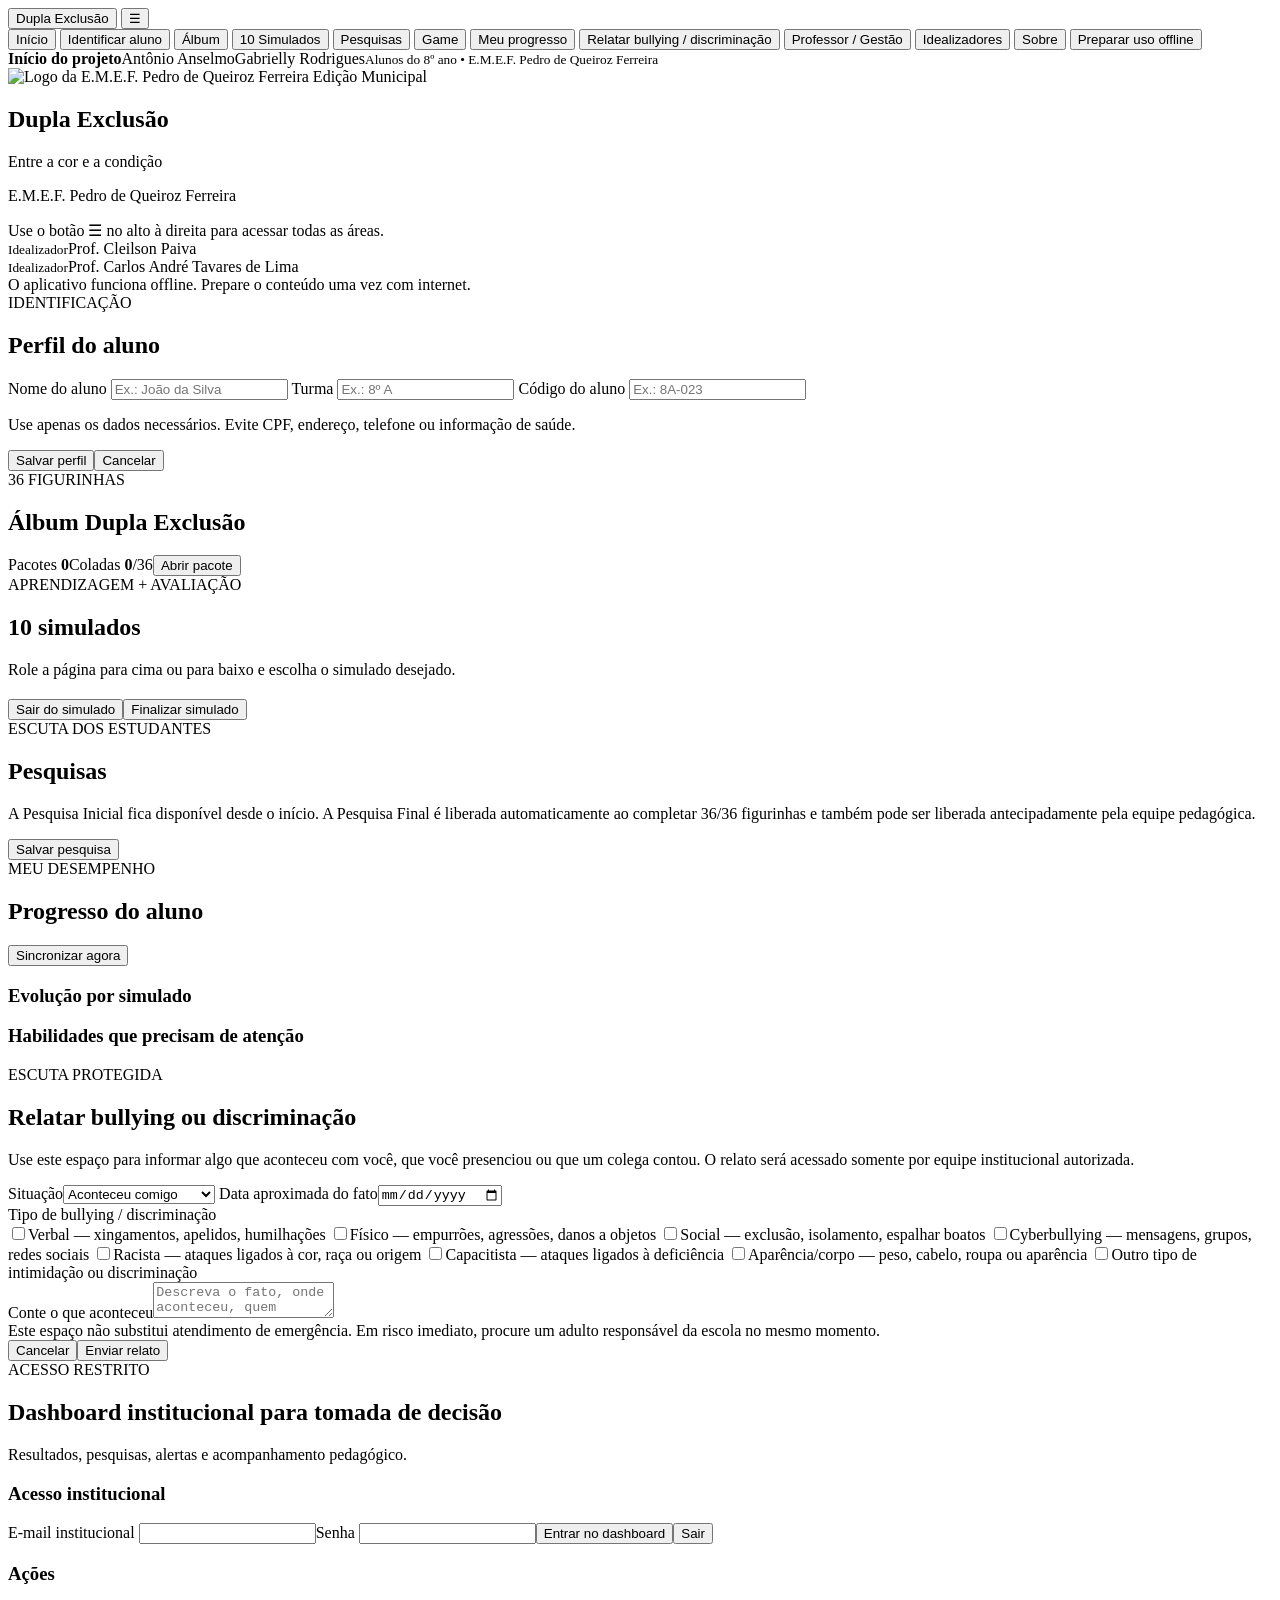
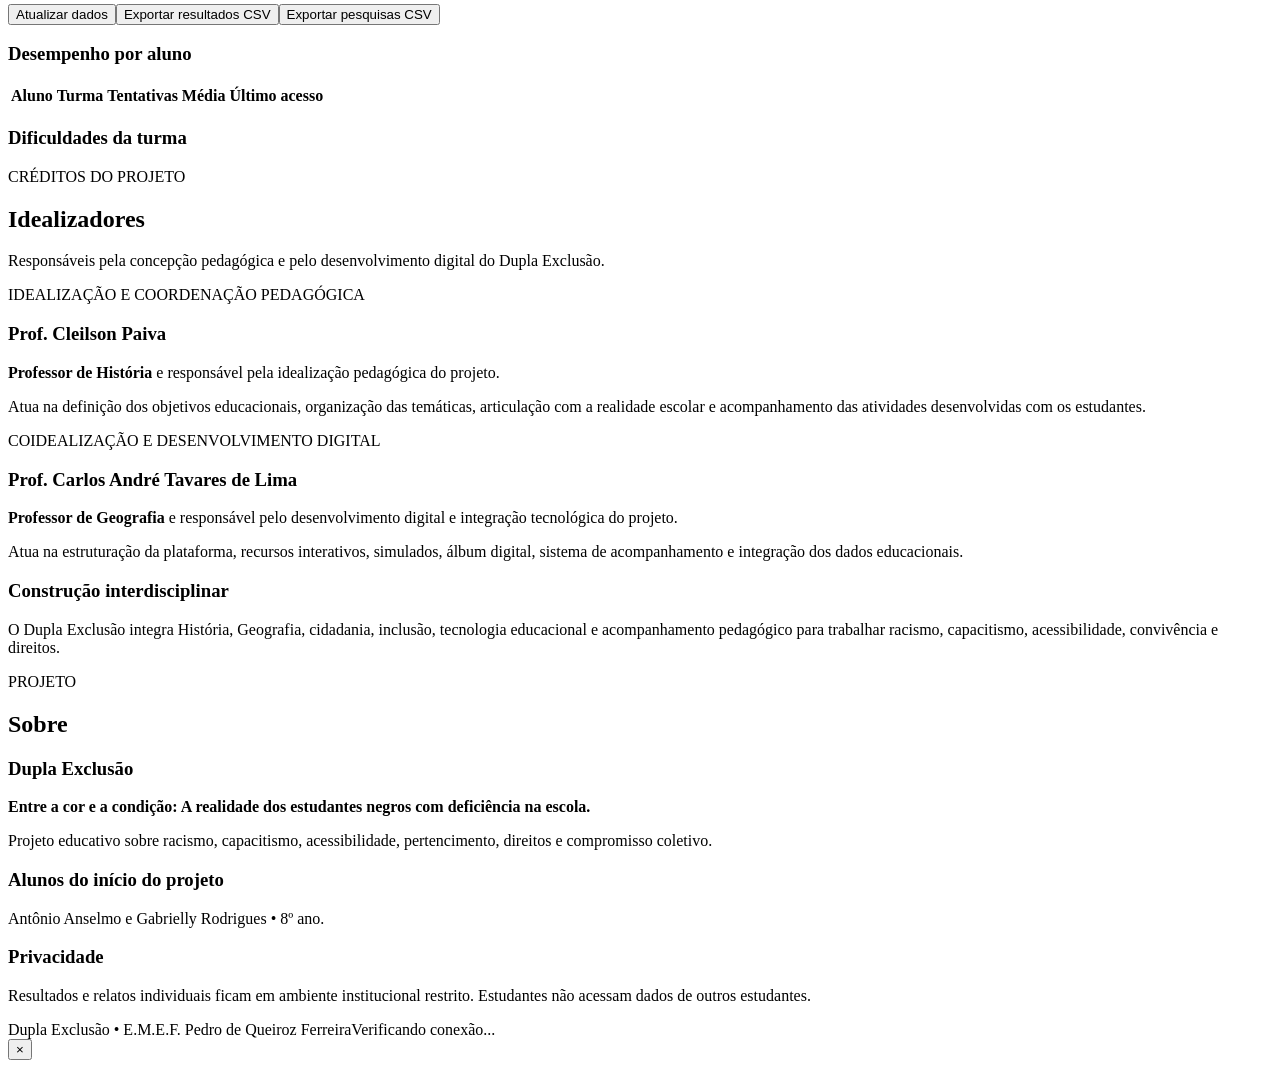
==== apk/index.html @ c0ab394a "fix(v27): separa plataforma web do APK e aplica logo opção 2" ====
<!doctype html>
<html lang="pt-BR">
<head>
  <meta charset="utf-8">
  <meta name="viewport" content="width=device-width,initial-scale=1,viewport-fit=cover">
  <meta name="theme-color" content="#081323">
  <meta name="description" content="Dupla Exclusão — álbum digital educativo, simulados, pesquisas, game, escuta protegida e acompanhamento pedagógico.">
  <title>Dupla Exclusão — Entre a cor e a condição</title>
  <link rel="manifest" href="manifest.webmanifest">
  <link rel="icon" href="icon-192.png">
  <link rel="stylesheet" href="style.css">
  <link rel="stylesheet" href="tablet-v24.css">
</head>
<body>
<div id="app">
  <header class="topbar">
    <button class="brand-button" data-screen="home" aria-label="Ir para início">Dupla Exclusão</button>
    <button id="menuBtn" class="menu-btn" aria-label="Abrir menu" aria-expanded="false">☰</button>
    <nav id="nav" class="nav">
      <button data-screen="home">Início</button>
      <button data-screen="perfil">Identificar aluno</button>
      <button data-screen="album">Álbum</button>
      <button data-screen="simulados">10 Simulados</button>
      <button data-screen="pesquisas">Pesquisas</button>
      <button id="gameBtn">Game</button>
      <button data-screen="progresso">Meu progresso</button>
      <button data-screen="denuncia">Relatar bullying / discriminação</button>
      <button data-screen="professor">Professor / Gestão</button>
      <button data-screen="idealizadores">Idealizadores</button>
      <button data-screen="sobre">Sobre</button>
      <button id="prepareOfflineBtn">Preparar uso offline</button>
      <div class="v24-menu-section"><strong>Início do projeto</strong><span>Antônio Anselmo</span><span>Gabrielly Rodrigues</span><small>Alunos do 8º ano • E.M.E.F. Pedro de Queiroz Ferreira</small></div>
    </nav>
  </header>

  <main>
    <section id="screen-home" class="screen active">
      <div class="v24-home">
        <img class="v24-school-logo" src="logo-pedro-queiroz.jpg" alt="Logo da E.M.E.F. Pedro de Queiroz Ferreira">
        <span class="v24-edition">Edição Municipal</span>
        <div>
          <h1>Dupla Exclusão</h1>
          <p class="v24-home-subtitle">Entre a cor e a condição</p>
          <p class="v24-home-school">E.M.E.F. Pedro de Queiroz Ferreira</p>
        </div>
        <div class="v24-home-hint">Use o botão ☰ no alto à direita para acessar todas as áreas.</div>
        <div class="v24-idealizadores-compactos">
          <div class="v24-idealizador"><small>Idealizador</small>Prof. Cleilson Paiva</div>
          <div class="v24-idealizador"><small>Idealizador</small>Prof. Carlos André Tavares de Lima</div>
        </div>
      </div>
      <div id="offlineStatus" class="status-note">O aplicativo funciona offline. Prepare o conteúdo uma vez com internet.</div>
    </section>

    <section id="screen-perfil" class="screen">
      <div class="section-head"><div><span class="eyebrow">IDENTIFICAÇÃO</span><h2>Perfil do aluno</h2></div></div>
      <form id="profileForm" class="form-card">
        <label>Nome do aluno <input id="studentName" maxlength="80" autocomplete="name" placeholder="Ex.: João da Silva"></label>
        <label>Turma <input id="studentClass" maxlength="40" placeholder="Ex.: 8º A"></label>
        <label>Código do aluno <input id="studentCode" maxlength="40" placeholder="Ex.: 8A-023"></label>
        <p class="privacy-tip">Use apenas os dados necessários. Evite CPF, endereço, telefone ou informação de saúde.</p>
        <div class="form-actions"><button type="submit" class="primary">Salvar perfil</button><button type="button" class="secondary" data-screen="home">Cancelar</button></div>
      </form>
    </section>

    <section id="screen-album" class="screen">
      <div class="section-head">
        <div><span class="eyebrow">36 FIGURINHAS</span><h2>Álbum Dupla Exclusão</h2></div>
        <div class="stats-inline"><span>Pacotes <b id="packsStat">0</b></span><span>Coladas <b id="stickersStat">0</b>/36</span><button id="openPackBtn" class="primary small">Abrir pacote</button></div>
      </div>
      <div class="album-tabs" id="albumTabs"></div>
      <div id="albumIntro" class="album-intro"></div>
      <div id="albumGrid" class="sticker-grid"></div>
    </section>

    <section id="screen-simulados" class="screen">
      <div class="section-head"><div><span class="eyebrow">APRENDIZAGEM + AVALIAÇÃO</span><h2>10 simulados</h2><p>Role a página para cima ou para baixo e escolha o simulado desejado.</p></div></div>
      <div id="requestedEvaluations"></div>
      <div id="simList" class="sim-grid"></div>
    </section>

    <section id="screen-quiz" class="screen">
      <div class="quiz-shell">
        <div class="quiz-top"><div><span id="quizTag" class="eyebrow"></span><h2 id="quizTitle"></h2></div><div id="quizProgress" class="quiz-progress"></div></div>
        <form id="quizForm"><div id="quizQuestions"></div><div class="quiz-actions"><button type="button" class="secondary" data-screen="simulados">Sair do simulado</button><button type="submit" class="primary">Finalizar simulado</button></div></form>
      </div>
    </section>

    <section id="screen-pesquisas" class="screen">
      <div class="section-head"><div><span class="eyebrow">ESCUTA DOS ESTUDANTES</span><h2>Pesquisas</h2><p>A Pesquisa Inicial fica disponível desde o início. A Pesquisa Final é liberada automaticamente ao completar 36/36 figurinhas e também pode ser liberada antecipadamente pela equipe pedagógica.</p></div></div>
      <div id="surveyTabs" class="survey-tabs"></div>
      <div id="surveyIntro" class="panel survey-intro"></div>
      <form id="surveyForm" class="survey-form"><div id="surveyQuestions"></div><div id="surveyStatus" class="status-note"></div><div class="form-actions"><button id="surveySaveBtn" type="submit" class="primary">Salvar pesquisa</button></div></form>
    </section>

    <section id="screen-progresso" class="screen">
      <div class="section-head"><div><span class="eyebrow">MEU DESEMPENHO</span><h2>Progresso do aluno</h2></div><button id="syncBtn" class="secondary">Sincronizar agora</button></div>
      <div id="progressSummary" class="dashboard-cards"></div>
      <div class="panel"><h3>Evolução por simulado</h3><div id="studentAttempts"></div></div>
      <div class="panel"><h3>Habilidades que precisam de atenção</h3><div id="studentSkills"></div></div>
    </section>

    <section id="screen-denuncia" class="screen">
      <div class="v24-report-shell">
        <div class="v24-report-head"><span class="eyebrow">ESCUTA PROTEGIDA</span><h2>Relatar bullying ou discriminação</h2><p>Use este espaço para informar algo que aconteceu com você, que você presenciou ou que um colega contou. O relato será acessado somente por equipe institucional autorizada.</p></div>
        <form id="bullyingReportForm">
          <div class="v24-report-column">
            <label class="v24-report-label">Situação<select id="bullyingContext"><option value="aconteceu_comigo">Aconteceu comigo</option><option value="presenciei">Eu presenciei</option><option value="relato_de_colega">Um colega me contou</option></select></label>
            <label class="v24-report-label">Data aproximada do fato<input id="bullyingDate" type="date"></label>
            <div class="v24-report-label"><span>Tipo de bullying / discriminação</span><div class="v24-type-grid">
              <label class="v24-type-option"><input type="checkbox" name="bullyingType" value="verbal"><span>Verbal — xingamentos, apelidos, humilhações</span></label>
              <label class="v24-type-option"><input type="checkbox" name="bullyingType" value="fisico"><span>Físico — empurrões, agressões, danos a objetos</span></label>
              <label class="v24-type-option"><input type="checkbox" name="bullyingType" value="social"><span>Social — exclusão, isolamento, espalhar boatos</span></label>
              <label class="v24-type-option"><input type="checkbox" name="bullyingType" value="cyberbullying"><span>Cyberbullying — mensagens, grupos, redes sociais</span></label>
              <label class="v24-type-option"><input type="checkbox" name="bullyingType" value="racista"><span>Racista — ataques ligados à cor, raça ou origem</span></label>
              <label class="v24-type-option"><input type="checkbox" name="bullyingType" value="capacitista"><span>Capacitista — ataques ligados à deficiência</span></label>
              <label class="v24-type-option"><input type="checkbox" name="bullyingType" value="aparencia"><span>Aparência/corpo — peso, cabelo, roupa ou aparência</span></label>
              <label class="v24-type-option"><input type="checkbox" name="bullyingType" value="outro"><span>Outro tipo de intimidação ou discriminação</span></label>
            </div></div>
          </div>
          <div class="v24-report-column">
            <label class="v24-report-label">Conte o que aconteceu<textarea id="bullyingDescription" maxlength="3000" placeholder="Descreva o fato, onde aconteceu, quem estava presente e o que você considera importante."></textarea></label>
            <div class="v24-report-note">Este espaço não substitui atendimento de emergência. Em risco imediato, procure um adulto responsável da escola no mesmo momento.</div>
            <div id="bullyingReportStatus" class="status-note" role="status" aria-live="polite"></div>
            <div class="v24-report-actions"><button type="button" class="secondary" data-screen="home">Cancelar</button><button type="submit" class="primary">Enviar relato</button></div>
          </div>
        </form>
      </div>
    </section>

    <section id="screen-professor" class="screen institutional-locked">
      <div class="section-head"><div><span class="eyebrow">ACESSO RESTRITO</span><h2>Dashboard institucional para tomada de decisão</h2><p>Resultados, pesquisas, alertas e acompanhamento pedagógico.</p></div></div>
      <div class="teacher-grid">
        <div class="panel"><h3>Acesso institucional</h3><form id="teacherLoginForm" class="compact-form"><label>E-mail institucional <input id="teacherEmail" type="email" autocomplete="username"></label><label>Senha <input id="teacherPassword" type="password" autocomplete="current-password"></label><button class="primary" type="submit">Entrar no dashboard</button><button class="secondary" type="button" id="teacherLogoutBtn">Sair</button></form><div id="teacherAuthStatus" class="status-note"></div></div>
        <div class="panel"><h3>Ações</h3><div class="action-stack"><button id="loadTeacherDataBtn" class="primary">Atualizar dados</button><button id="exportTeacherCsvBtn" class="secondary">Exportar resultados CSV</button><button id="exportSurveyCsvBtn" class="secondary">Exportar pesquisas CSV</button></div></div>
      </div>
      <div id="teacherCards" class="dashboard-cards"></div>
      <div class="panel"><h3>Desempenho por aluno</h3><div class="table-wrap"><table id="teacherTable"><thead><tr><th>Aluno</th><th>Turma</th><th>Tentativas</th><th>Média</th><th>Último acesso</th></tr></thead><tbody></tbody></table></div></div>
      <div class="panel"><h3>Dificuldades da turma</h3><div id="teacherSkills"></div></div>
    </section>

    <section id="screen-idealizadores" class="screen">
      <div class="section-head"><div><span class="eyebrow">CRÉDITOS DO PROJETO</span><h2>Idealizadores</h2><p>Responsáveis pela concepção pedagógica e pelo desenvolvimento digital do Dupla Exclusão.</p></div></div>
      <div class="idealizadores-detalhados">
        <article class="panel idealizador-detalhado"><div class="idealizador-badge">IDEALIZAÇÃO E COORDENAÇÃO PEDAGÓGICA</div><h3>Prof. Cleilson Paiva</h3><p><strong>Professor de História</strong> e responsável pela idealização pedagógica do projeto.</p><p>Atua na definição dos objetivos educacionais, organização das temáticas, articulação com a realidade escolar e acompanhamento das atividades desenvolvidas com os estudantes.</p></article>
        <article class="panel idealizador-detalhado"><div class="idealizador-badge">COIDEALIZAÇÃO E DESENVOLVIMENTO DIGITAL</div><h3>Prof. Carlos André Tavares de Lima</h3><p><strong>Professor de Geografia</strong> e responsável pelo desenvolvimento digital e integração tecnológica do projeto.</p><p>Atua na estruturação da plataforma, recursos interativos, simulados, álbum digital, sistema de acompanhamento e integração dos dados educacionais.</p></article>
      </div>
      <div class="panel"><h3>Construção interdisciplinar</h3><p>O Dupla Exclusão integra História, Geografia, cidadania, inclusão, tecnologia educacional e acompanhamento pedagógico para trabalhar racismo, capacitismo, acessibilidade, convivência e direitos.</p></div>
    </section>

    <section id="screen-sobre" class="screen">
      <div class="section-head"><div><span class="eyebrow">PROJETO</span><h2>Sobre</h2></div></div>
      <div class="about-grid">
        <article class="panel"><h3>Dupla Exclusão</h3><p><strong>Entre a cor e a condição: A realidade dos estudantes negros com deficiência na escola.</strong></p><p>Projeto educativo sobre racismo, capacitismo, acessibilidade, pertencimento, direitos e compromisso coletivo.</p></article>
        <article class="panel"><h3>Alunos do início do projeto</h3><p>Antônio Anselmo e Gabrielly Rodrigues • 8º ano.</p></article>
        <article class="panel"><h3>Privacidade</h3><p>Resultados e relatos individuais ficam em ambiente institucional restrito. Estudantes não acessam dados de outros estudantes.</p></article>
      </div>
    </section>
  </main>

  <footer><span>Dupla Exclusão • E.M.E.F. Pedro de Queiroz Ferreira</span><span id="networkBadge">Verificando conexão...</span></footer>
</div>

<div id="toast" class="toast" role="status" aria-live="polite"></div>
<div id="modal" class="modal hidden" aria-hidden="true"><div class="modal-card"><button id="modalClose" class="modal-close" aria-label="Fechar">×</button><div id="modalContent"></div></div></div>

<script src="config.js"></script>
<script src="question-bank.js"></script>
<script src="album-data-v24.js"></script>
<script src="app.js"></script>
<script src="auth-institucional.js"></script>
<script src="dashboard-institucional.js"></script>
<script src="institutional-controls.js"></script>
<script src="tablet-v24.js"></script>
<script src="survey-v24.js"></script>
<script src="bullying-v24.js"></script>
</body>
</html>
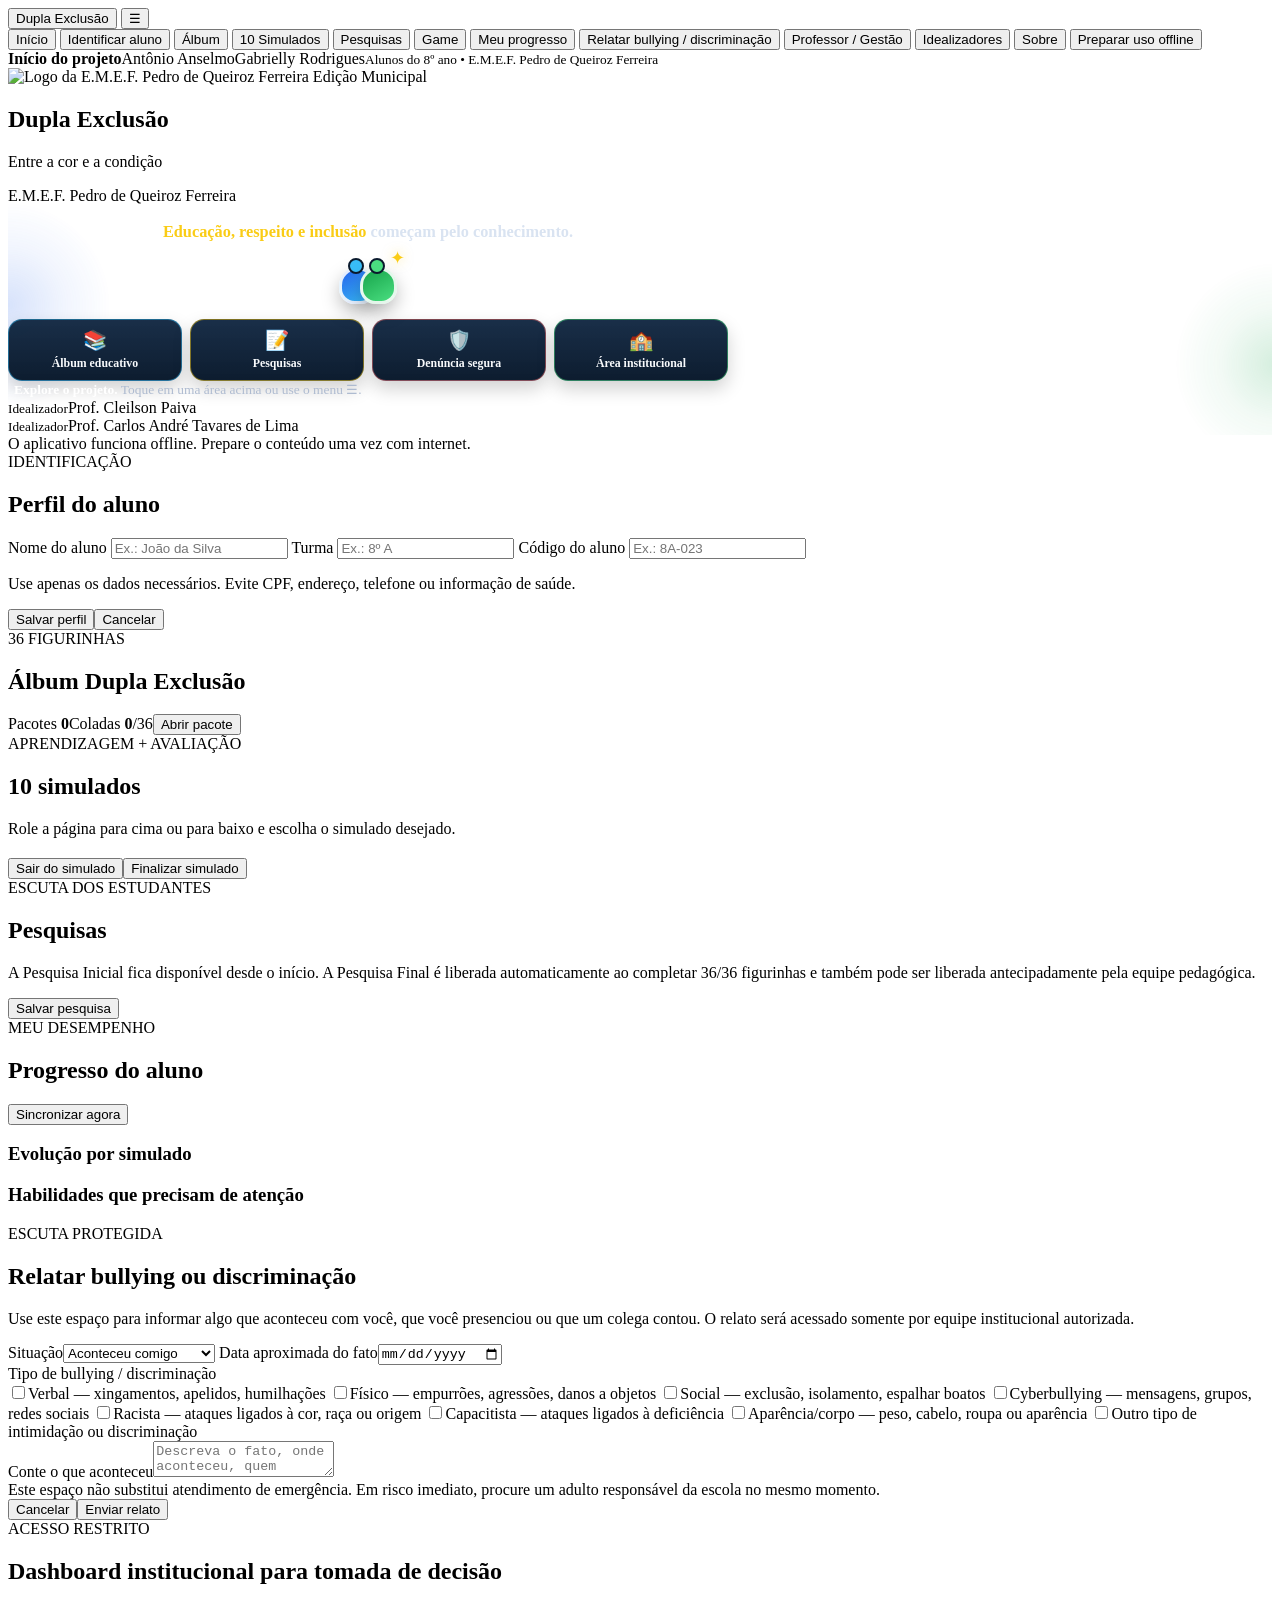
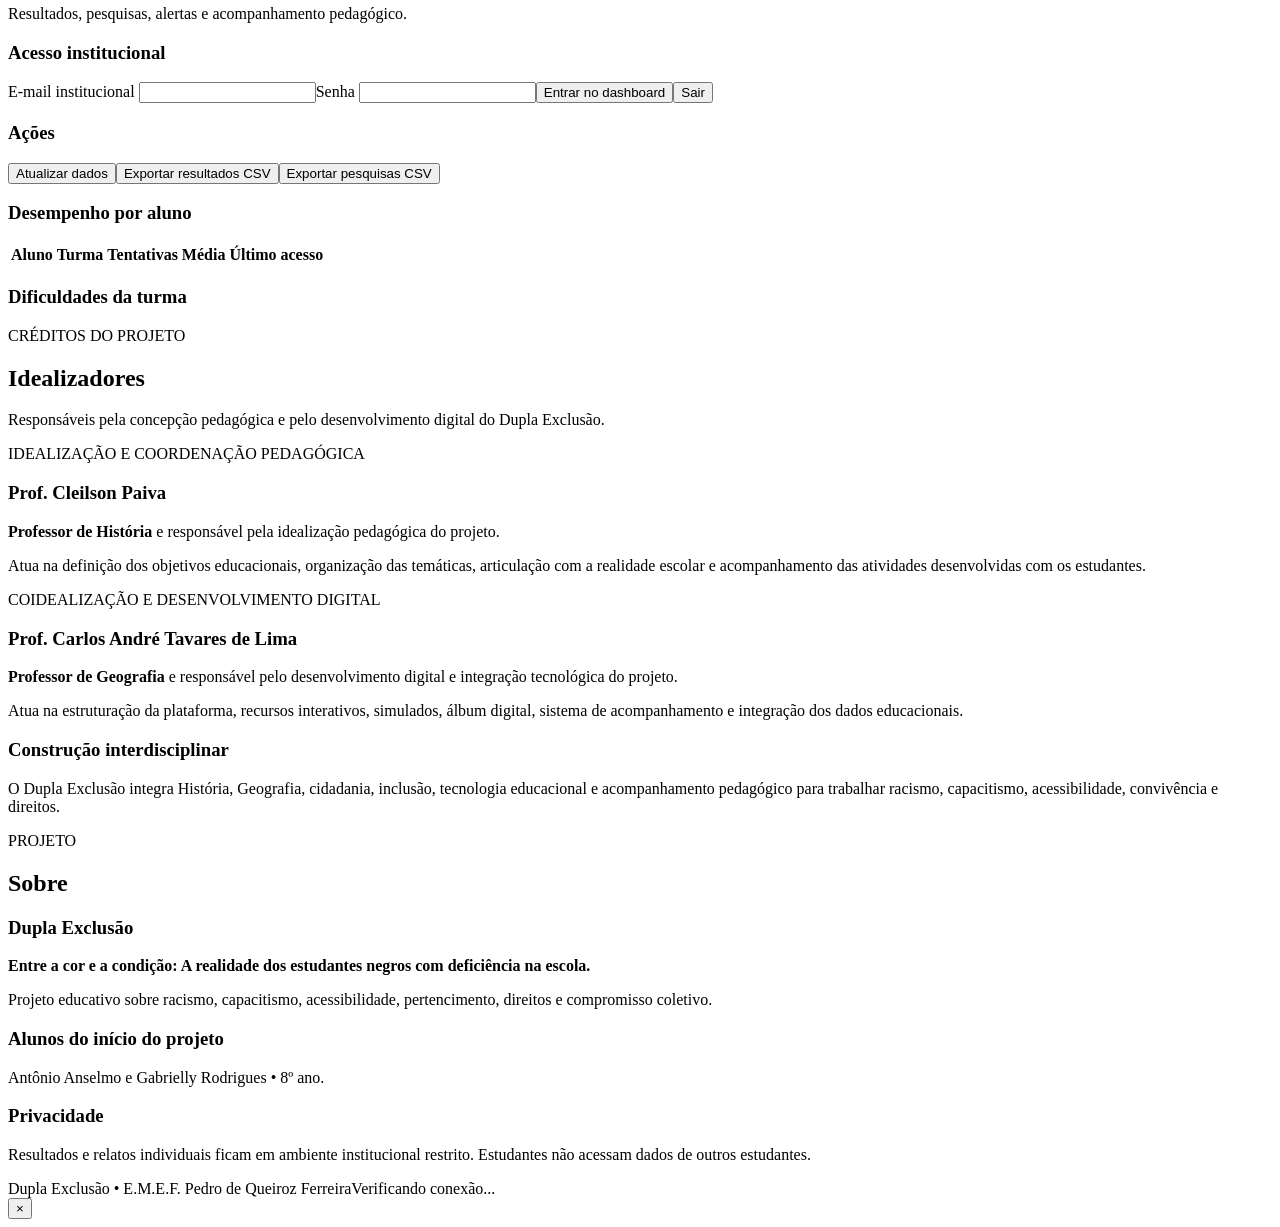
==== commit 9fcc39b2: "feat(v28): torna tela inicial do APK mais atraente e funcional" ====
--- a/apk/index.html
+++ b/apk/index.html
@@ -10,6 +10,141 @@
   <link rel="icon" href="icon-192.png">
   <link rel="stylesheet" href="style.css">
   <link rel="stylesheet" href="tablet-v24.css">
+  <style>
+    /* V28 — tela inicial mais viva, mantendo o restante do APK inalterado */
+    #screen-home .v24-home{
+      grid-template-rows:auto auto auto 1fr auto auto!important;
+      gap:clamp(7px,1.25vh,13px)!important;
+      overflow:hidden;
+      position:relative;
+    }
+    #screen-home .v24-home::before,
+    #screen-home .v24-home::after{
+      content:"";
+      position:absolute;
+      width:210px;
+      height:210px;
+      border-radius:50%;
+      filter:blur(2px);
+      pointer-events:none;
+      opacity:.18;
+    }
+    #screen-home .v24-home::before{left:-105px;top:36%;background:radial-gradient(circle,#2563eb 0,rgba(37,99,235,.35) 38%,transparent 70%)}
+    #screen-home .v24-home::after{right:-110px;top:52%;background:radial-gradient(circle,#16a34a 0,rgba(22,163,74,.30) 38%,transparent 70%)}
+    .v28-home-center{
+      width:min(720px,100%);
+      min-height:0;
+      align-self:center;
+      display:grid;
+      align-content:center;
+      gap:clamp(8px,1.25vh,12px);
+      position:relative;
+      z-index:1;
+    }
+    .v28-home-message{
+      margin:0 auto;
+      max-width:620px;
+      color:#d9e3f1;
+      font-size:clamp(.82rem,1.8vw,1.02rem);
+      line-height:1.35;
+      font-weight:750;
+    }
+    .v28-home-message strong{color:#facc15}
+    .v28-home-emblem{
+      margin:0 auto;
+      width:74px;
+      height:54px;
+      position:relative;
+      display:flex;
+      align-items:flex-end;
+      justify-content:center;
+    }
+    .v28-person{
+      width:31px;
+      height:31px;
+      border-radius:50% 50% 42% 42%;
+      border:3px solid rgba(255,255,255,.88);
+      position:absolute;
+      bottom:4px;
+      box-shadow:0 8px 18px rgba(0,0,0,.25);
+    }
+    .v28-person::before{content:"";position:absolute;width:12px;height:12px;border-radius:50%;top:-12px;left:6px;background:currentColor;border:2px solid #0a1a2d}
+    .v28-person.one{left:8px;color:#38bdf8;background:linear-gradient(150deg,#2563eb,#38bdf8)}
+    .v28-person.two{right:8px;color:#4ade80;background:linear-gradient(150deg,#16a34a,#4ade80)}
+    .v28-home-emblem::after{content:"✦";position:absolute;top:-7px;right:0;color:#facc15;font-size:18px;text-shadow:0 0 12px rgba(250,204,21,.5)}
+    .v28-home-actions{
+      display:grid;
+      grid-template-columns:repeat(4,minmax(0,1fr));
+      gap:8px;
+      width:100%;
+    }
+    .v28-home-action{
+      min-width:0;
+      min-height:62px;
+      border:1px solid #315377;
+      border-radius:14px;
+      background:linear-gradient(180deg,rgba(16,38,65,.96),rgba(8,24,43,.98));
+      color:#f8fafc;
+      padding:8px 7px;
+      display:grid;
+      place-items:center;
+      gap:2px;
+      font:inherit;
+      font-weight:850;
+      font-size:.74rem;
+      line-height:1.08;
+      box-shadow:0 8px 18px rgba(0,0,0,.18);
+    }
+    .v28-home-action:active{transform:scale(.98)}
+    .v28-home-action .v28-icon{font-size:1.22rem;line-height:1}
+    .v28-home-action:nth-child(1){border-color:rgba(56,189,248,.48)}
+    .v28-home-action:nth-child(2){border-color:rgba(250,204,21,.48)}
+    .v28-home-action:nth-child(3){border-color:rgba(248,113,113,.48)}
+    .v28-home-action:nth-child(4){border-color:rgba(74,222,128,.48)}
+    #screen-home .v24-home-hint{
+      align-self:auto!important;
+      color:#aebbd0!important;
+      font-size:clamp(.72rem,1.5vw,.84rem)!important;
+      line-height:1.3;
+      padding:0 6px;
+      position:relative;
+      z-index:1;
+    }
+    #screen-home .v24-home-hint strong{color:#fff}
+    #screen-home .v24-idealizadores-compactos{position:relative;z-index:1}
+    @media(max-width:820px){
+      #screen-home .v24-home{grid-template-rows:auto auto auto 1fr auto auto!important;gap:6px!important;padding:13px!important}
+      #screen-home .v24-school-logo{width:66px;height:66px}
+      #screen-home .v24-edition{font-size:.66rem;padding:4px 10px}
+      #screen-home .v24-home h1{font-size:clamp(2.12rem,10.8vw,3.45rem)!important;line-height:.88}
+      #screen-home .v24-home-subtitle{font-size:clamp(.92rem,4vw,1.15rem)}
+      #screen-home .v24-home-school{font-size:.76rem}
+      .v28-home-center{gap:6px}
+      .v28-home-message{font-size:.76rem;line-height:1.28;max-width:94%}
+      .v28-home-emblem{width:62px;height:44px}
+      .v28-person{width:26px;height:26px;border-width:2px}
+      .v28-person::before{width:10px;height:10px;top:-10px;left:6px}
+      .v28-home-actions{grid-template-columns:repeat(2,minmax(0,1fr));gap:6px}
+      .v28-home-action{min-height:48px;border-radius:11px;padding:6px 5px;font-size:.68rem;display:flex;justify-content:center;gap:6px}
+      .v28-home-action .v28-icon{font-size:1rem}
+      #screen-home .v24-home-hint{font-size:.68rem!important;margin-top:1px}
+      #screen-home .v24-idealizadores-compactos{gap:5px!important}
+      #screen-home .v24-idealizador{padding:7px 9px!important;font-size:.77rem!important}
+      #screen-home .v24-idealizador small{font-size:.59rem!important}
+    }
+    @media(max-width:420px){
+      #screen-home .v24-home{padding:11px!important}
+      .v28-home-emblem{display:none}
+      .v28-home-message{font-size:.72rem}
+      .v28-home-action{min-height:45px;font-size:.65rem}
+    }
+    @media(max-height:700px){
+      .v28-home-emblem{display:none}
+      .v28-home-message{font-size:.71rem}
+      .v28-home-action{min-height:42px;padding:5px}
+      #screen-home .v24-home-hint{display:block!important;font-size:.64rem!important}
+    }
+  </style>
 </head>
 <body>
 <div id="app">
@@ -43,7 +178,17 @@
           <p class="v24-home-subtitle">Entre a cor e a condição</p>
           <p class="v24-home-school">E.M.E.F. Pedro de Queiroz Ferreira</p>
         </div>
-        <div class="v24-home-hint">Use o botão ☰ no alto à direita para acessar todas as áreas.</div>
+        <div class="v28-home-center">
+          <p class="v28-home-message"><strong>Educação, respeito e inclusão</strong> começam pelo conhecimento.</p>
+          <div class="v28-home-emblem" aria-hidden="true"><span class="v28-person one"></span><span class="v28-person two"></span></div>
+          <div class="v28-home-actions" aria-label="Acesso rápido">
+            <button type="button" class="v28-home-action" data-screen="album"><span class="v28-icon">📚</span><span>Álbum educativo</span></button>
+            <button type="button" class="v28-home-action" data-screen="pesquisas"><span class="v28-icon">📝</span><span>Pesquisas</span></button>
+            <button type="button" class="v28-home-action" data-screen="denuncia"><span class="v28-icon">🛡️</span><span>Denúncia segura</span></button>
+            <button type="button" class="v28-home-action" data-screen="professor"><span class="v28-icon">🏫</span><span>Área institucional</span></button>
+          </div>
+        </div>
+        <div class="v24-home-hint"><strong>Explore o projeto.</strong> Toque em uma área acima ou use o menu ☰.</div>
         <div class="v24-idealizadores-compactos">
           <div class="v24-idealizador"><small>Idealizador</small>Prof. Cleilson Paiva</div>
           <div class="v24-idealizador"><small>Idealizador</small>Prof. Carlos André Tavares de Lima</div>
